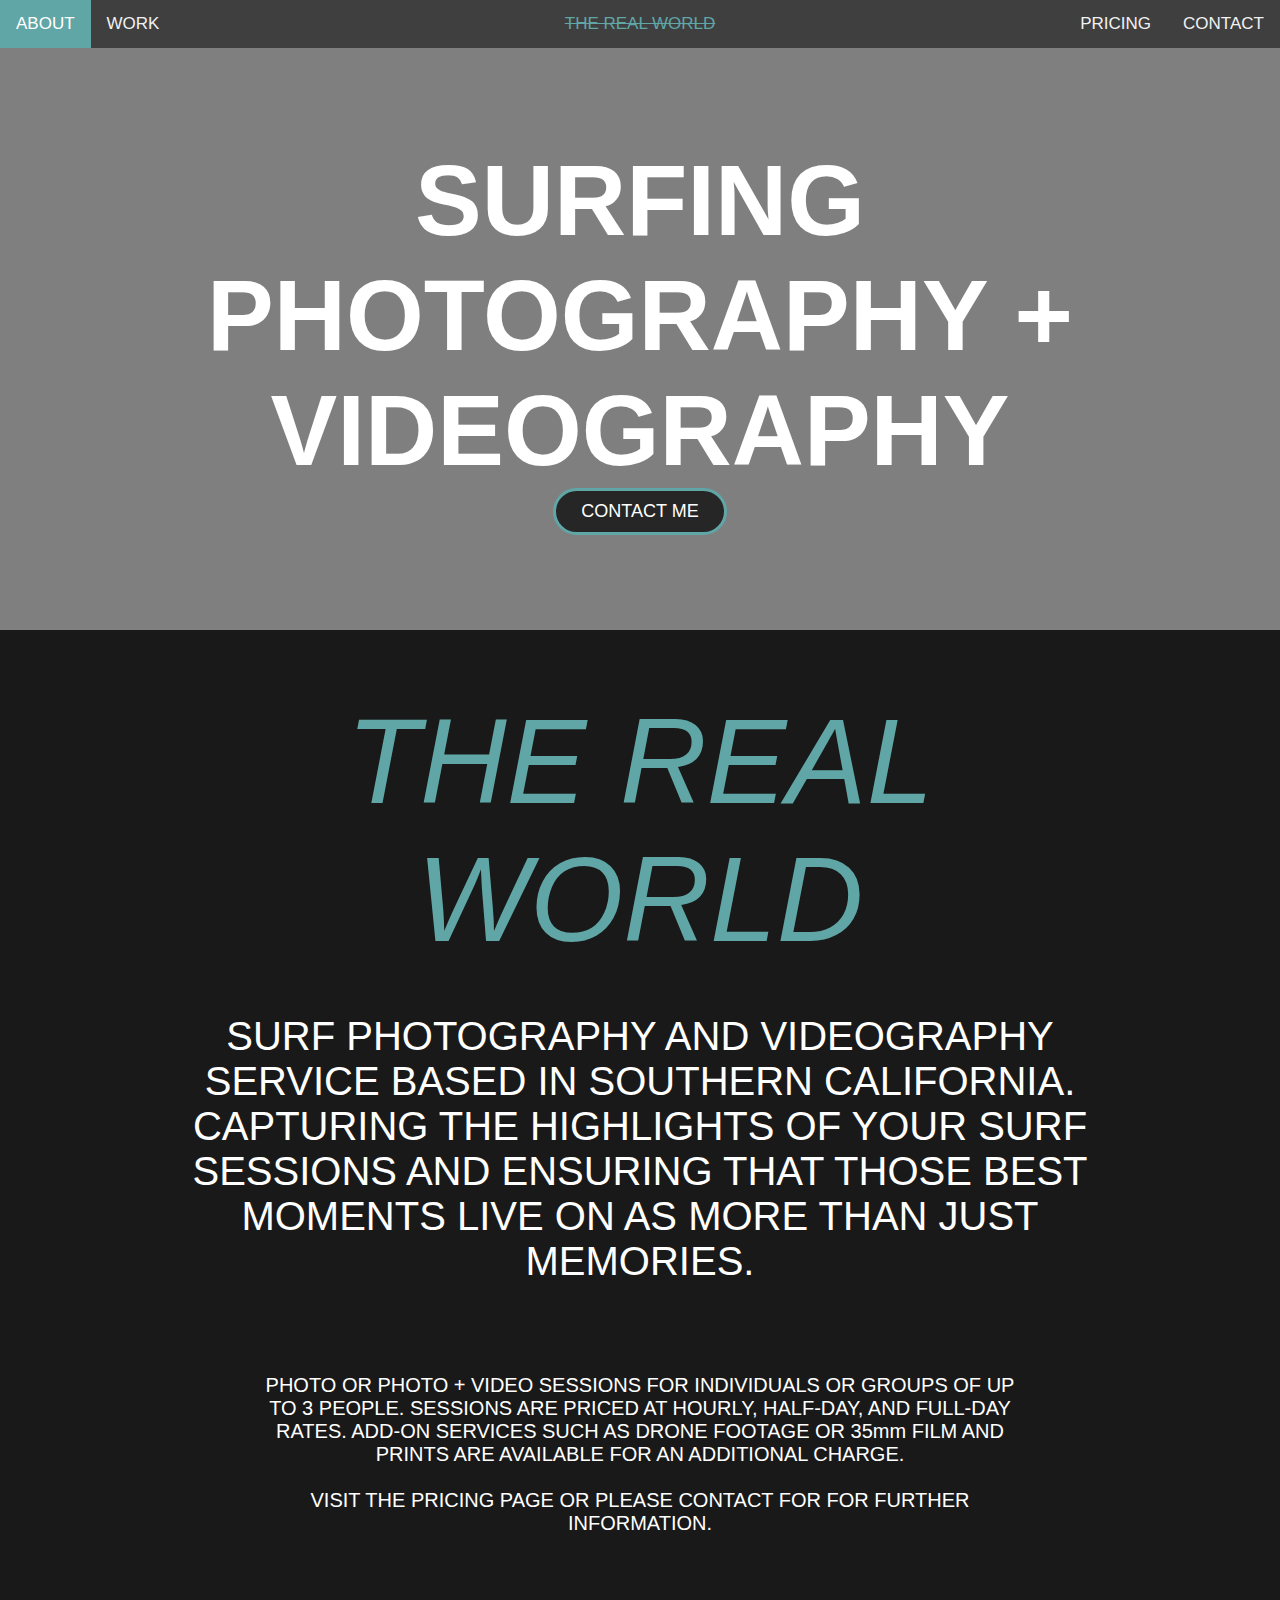
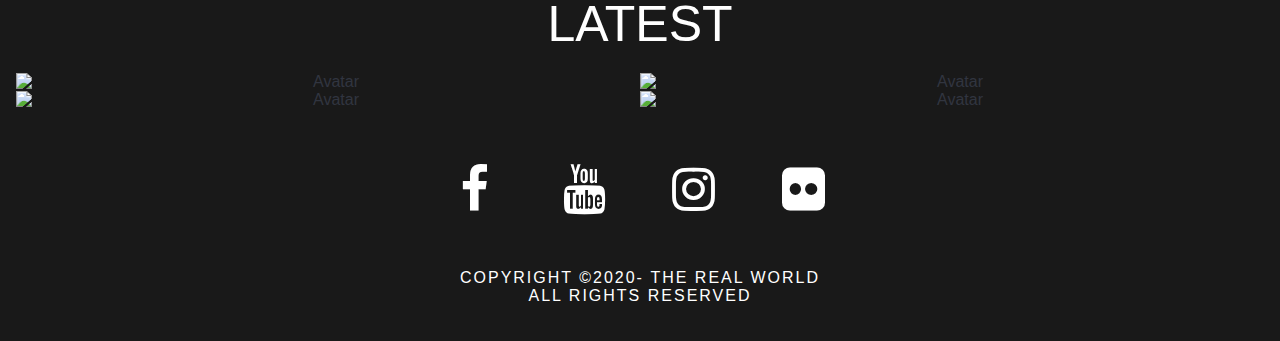
==== index.html @ a41f6792 "Add files via upload" ====
<!DOCTYPE html>
<html lang="en">
<head>
  <title>HOME | THE REAL WORLD</title>
  <link href="style.css" rel="stylesheet">
  <meta charset="utf-8">
  <meta name = "viewport" content = "width=device-width, initial-scale = 1.0">
  <link rel="stylesheet" href="https://use.typekit.net/zuz6nco.css">  
  <link rel="stylesheet" href="https://cdnjs.cloudflare.com/ajax/libs/font-awesome/4.7.0/css/font-awesome.min.css">
  <script src="http://use.edgefonts.net/source-sans-pro:n2:default.js" type="text/javascript"></script>

  <!-- <meta name="description" content=""> -->
  <!-- <meta name="keywords" content=""> -->
  <style>
.homebiotext {
padding-top: 16px;
margin: auto;
padding-bottom: 20px;
width: 85%;
color: white;
}

.homebiotext h1 {
font-family: mr-eaves-modern, sans-serif;
font-style: italic;
font-weight: 100;
font-size: 120px;
text-align: center;
margin-top: 30px;
margin-bottom: 20px;
}

.homebiotext p{
/*font-family: mr-eaves-modern, sans-serif;
*/font-style: normal;
/*font-weight: 100;
*/  font-size: 40px;
  text-align: center;
  margin-top: 30px;
  margin-bottom: 20px;
}

.link {
  font-size: 20px; 
  text-align: center; 
  width: 62%; 
  margin: auto;
    padding: 30px;

/*  padding: 66px 30px;
line-height: 1.9;
*/  

}

.linkimg {
  width:100%;
/*  background-image: linear-gradient(rgba(0, 0, 0, 0.5), rgba(0, 0, 0, 0.5)), url("7.jpg");
*//*  height: 70%;
*/  background-position: center;
  background-repeat: no-repeat;
  background-size: cover;
  position: relative;
}

.link a {
  color: white;
  text-decoration: none;
}

.link a:hover {
  background-color: #60A6A6;
  color: white;
}

@media screen and (max-width: 768px) {
  .thumbnail_column {
    width: 100%;
    height: auto;
  }
}


@media screen and (max-width: 600px) {
  .topnav a, .topnav-right {
    float: none;
    display: block;
  }
  
  .topnav-centered a {
    position: relative;
    top: 0;
    left: 0;
    transform: none;
  }
}

    /*@media (max-width: ) {}*/
  </style>
</head>

<body>
 <div class="hero-image">
<div class="topnav" style="background: rgba(0, 0, 0, 0.5);">
  <div class="topnav-centered">
    <a href="index.html" class="active">THE REAL WORLD</a>
  </div>
  <a href="about.html">ABOUT</a>
  <a href="portfolio.html">WORK</a>
  <div class="topnav-right">
    <a href="pricing.html">PRICING</a>
    <a href="contact.html">CONTACT</a>
  </div>
</div>
  <div class="herotext" style="padding-bottom: 95px;">
    <h1 class="heroh1" style="padding: 75px; padding-bottom: 0px;">SURFING PHOTOGRAPHY + VIDEOGRAPHY</h1>
    <a  href='mailto:cfanti@asu.edu'><button>CONTACT ME</button></a>
  </div>
</div>

<div class="content">
  <div class="homebiotext">
        <!-- <h3>"SO GOOD, YOU WON'T NEED A FILTER."</h3> -->
        <h1 style="color: #60a6a6;">THE REAL WORLD</h1>
        <p class="homebiotext">SURF PHOTOGRAPHY AND VIDEOGRAPHY SERVICE BASED IN SOUTHERN CALIFORNIA. CAPTURING THE HIGHLIGHTS OF YOUR SURF SESSIONS AND ENSURING THAT THOSE BEST MOMENTS LIVE ON AS MORE THAN JUST MEMORIES.</p>
    </div>
    <div class="linkimg">
      <p  class="link">PHOTO OR PHOTO + VIDEO SESSIONS FOR INDIVIDUALS OR GROUPS OF UP TO 3 PEOPLE. SESSIONS ARE PRICED AT HOURLY, HALF-DAY, AND FULL-DAY RATES. ADD-ON SERVICES SUCH AS DRONE FOOTAGE OR 35mm FILM AND PRINTS ARE AVAILABLE FOR AN ADDITIONAL CHARGE.<br>
    <br>VISIT THE <a href="pricing.html">PRICING PAGE</a> OR PLEASE CONTACT FOR FOR FURTHER INFORMATION.</p>
    </div>
    
  <h3>LATEST</h3>
<div class="thumbnail">
        <div class="thumbnail_column">
          <div class="thumbnailcontainer">
            <img src="1.jpg" alt="Avatar" class="thumbnail_image">
            <div class="overlay"><i>CARMEL BEACH -<br> MONTEREY COUNTY, CA<br> DECEMBER 3 2020</i></div>
          </div>
        </div>
        <div class="thumbnail_column">
          <div class="thumbnailcontainer">
            <img src="2.jpg" alt="Avatar" class="thumbnail_image">
            <div class="overlay"><i>PLAYA GUIONES -<br>GUANACASTE, COSTA RICA<br> NOVEMBER 26 2020</i></div>
          </div>
        </div>
      </div>
      <div class="thumbnail">
        <div class="thumbnail_column">
          <div class="thumbnailcontainer">
            <img src="6.jpg" alt="Avatar" class="thumbnail_image">
            <div class="overlay"><i>PLAYA JACO -<br> JACO, COSTA RICA <br>NOVEMBER 23 2020</i></div>
          </div>
        </div>
        <div class="thumbnail_column">
          <div class="thumbnailcontainer">
            <img src="4.jpg" alt="Avatar" class="thumbnail_image">
            <div class="overlay"><i>PIPES -<br> ENCINITAS, CA<br>AUGUST 16 2020</i></div>
          </div>
        </div>
      </div> 
      

  <div class="contact_row">
        <section class="icons">
          <a href="https://www.facebook.com/" target="_blank" class="fa fa-facebook" style="font-size: 50px;"></a>
          <a href="https://www.youtube.com/" target="_blank" class="fa fa-youtube" style="font-size: 50px;"></a>
          <a href="https://www.instagram.com/" target="_blank" class="fa fa-instagram" style="font-size: 50px;"></a>
          <a href="https://www.flickr.com/explore/" target="_blank" class="fa fa-flickr" style="font-size: 50px;"></a>
        </section>
      </div>
      <footer>
        <div class="copyright">
          Copyright &copy;2020- <strong>THE REAL WORLD</strong><br>All rights Reserved
        </div>
      </footer>
</div>

</body>
</html>
---- style.css ----
body, html {
/*  height: 100%;
*/  margin: 0;
font-family: azo-sans-web, sans-serif;
}

.topnav {
  font-family: poppins, sans-serif;
  font-weight: 200;
  position: relative;
  overflow: hidden;
background: rgba(0, 0, 0, 0.9); /* Black background with 0.5 opacity */

}

.topnav a {
  float: left;
  color: #f1f1f1;
  text-align: center;
  padding: 14px 16px;
  text-decoration: none;
  font-size: 17px;
}

.topnav a.active {
  color: #60A6A6;
    text-decoration: line-through;

}

.topnav a:hover {
  background-color: #60A6A6;
  color: white;
}


.topnav-centered a {
  float: none;
  position: absolute;
  top: 50%;
  left: 50%;
  transform: translate(-50%, -50%);
}

.topnav-right {
  float: right;
}

.hero-image {
  background-image: linear-gradient(rgba(0, 0, 0, 0.5), rgba(0, 0, 0, 0.5)), url("hero.jpg");
  height: 70%;
  background-position: center;
  background-repeat: no-repeat;
  background-size: cover;
  position: relative;
}

.hero-image-video {
  background-image: linear-gradient(rgba(0, 0, 0, 0.5), rgba(0, 0, 0, 0.5)), url("videohero.jpg");
  height: 70%;
  background-position: center;
  background-repeat: no-repeat;
  background-size: cover;
  position: relative;
}

.hero-text {
  text-align: center;
  position: absolute;
  top: 50%;
  left: 50%;
  transform: translate(-50%, -50%);
  color: white;
}

.herotext {
  text-align: center;
  color: white;
  padding: 20px;
}

.hero-h1 {
font-style: normal;
font-weight: 800;
  font-size:50px; 
  margin-bottom: 10px;
  text-align: center;
}

.heroh1 {
font-style: normal;
font-weight: 800;
  font-size:100px; 
  margin: 0px;
  padding: 100px 0;
  text-align: center;
}

.hero-h2 {
  font-size:40px; 
  font-weight: 200;
  margin-top: 0px;
  text-align: center;
}

 button {
  border: 3px solid #60A6A6;
  border-radius: 45px;
  outline: 0;
  display: inline-block;
  padding: 10px 25px;
  color: white;
  background: rgba(0, 0, 0, 0.7);
  text-align: center;
  cursor: pointer;
  font-family: mr-eaves-modern, sans-serif;
font-style: normal;
font-weight: 100;
font-size: 18px;
}

button:hover {
  background-color: #60A6A6;
  color: white;
}

.thumbnail {
    display: inline-block;
    width: 100%;
    height: 100%;
    color: #313540;
    text-align: center;
}

.thumbnailcontainer {
  position: relative;
  margin-left: auto;
  margin-right: auto;
}

.thumbnail_image {
  display: block;
  width: 100%;
  height: auto;
}

.overlay {
  position: absolute; 
  top: 50%;
  transform: translateY(-50%);
  /*background: rgb(0, 0, 0);
  background: rgba(0, 0, 0, 0.5); /* Black see-through */
  color: #f1f1f1; 
  width: 100%;
  transition: .5s ease;
  opacity:0;
  color: white;
  font-size: 20px;
  padding: 20px 0;
  text-align: center;
  /*font-family: mr-eaves-sans, sans-serif;*/
font-style: normal;
font-weight: 800;
font-size: 40px;
}

.thumbnailcontainer:hover .overlay {
  opacity: 1;
  width: 100%;
}

.thumbnailcontainer:hover .thumbnail_image {
  filter: brightness(0.40);
}

.thumbnail_column {
    text-align: center;
    float: left;
    width: 50%;
}

.thumbnail:after {
    content: "";
    display: inline-block;
    clear: both;
}

.content {
  padding: 16px;
  background: rgba(0, 0, 0, 0.9);
  color: white;
}

.content h3 {
  font-family: mr-eaves-modern, sans-serif;
font-style: normal;
font-weight: 100;
  font-size: 50px;
  text-align: center;
  margin-top: 30px;
  margin-bottom: 20px;
}

.content p {
  font-family: poppins, sans-serif;
  font-weight: 200;
}

/*Contact Us Now Button*/
.contact_row {
  text-align: center;
  color: #FFFFFF;
  text-transform: uppercase;
  font-weight: lighter;
  letter-spacing: 2px;
  border-top-width: 2px;
  padding-top: 20px;
}


/*Social Media Icons*/
.icons {
    text-align: center;
    font-size: 50px;
    padding-top: 10px;
    padding-right: 10px;
    padding-left: 10px;
    padding-bottom: 10px;
    width: 50%;
    margin-left: auto;
    margin-right: auto;
}

.icons h2 {
  font-size: 24px;
  color: #313540;
}

.fa {
    padding: 20px;
    font-size: 50px;
    width: 50px;
    text-align: center;
    text-decoration: none;
    margin: 5px 2px;
    border-radius: 50%;
}

.fa:hover {
    color: #60A6A6;
/*    background-color: #60A6A6;
*/}

.fa-facebook {
    color: white;
}

.fa-youtube {
    color: white;
}

.fa-instagram {
    color: white;
}

.fa-flickr {
    color: white;
}

/*Footer*/
.copyright {
  text-align: center;
  padding-top: 20px;
  padding-bottom: 20px;
  color: white;
  text-transform: uppercase;
  font-weight: lighter;
  letter-spacing: 2px;
  border-top-width: 2px;
}

/*About*/

.columnL {
  float: left;
  width: 25%;
  font-size: 30px;
  text-align: center; 
}

.columnR {
  float: left;
  width: 75%;  
}

.row {
  height: auto;
  margin-top: 100px;
}

.about1p {
  padding: 0 50px 0 32px;
}

.row:after {
  content: "";
  display: table;
  clear: both;
}


/*Portfolio*/

.portfolio-h1 {
  margin: 50px 0; 
  font-size: 100px;
  font-family: poppins, sans-serif;
  font-style: normal;
  font-weight: 900;
  text-align: center;
}

.portfolioimage {
  display: block;
  width: 100%;
  height: auto;
    filter: brightness(0.80);

}

.portfoliooverlay {
  position: absolute; 
  top: 50%;
  transform: translateY(-50%);
  /*background: rgb(0, 0, 0);
  background: rgba(0, 0, 0, 0.5); /* Black see-through */
  color: #f1f1f1; 
  width: 100%;
/*  transition: .5s ease;
*/  opacity:1;
  color: white;
  font-size: 20px;
  padding: 20px 0;
  text-align: center;
  font-family: mr-eaves-modern, sans-serif;
font-style: normal;
font-weight: 800;
font-size: 40px;
}

.thumbnailcontainer:hover .portfoliooverlay {
    color: #60A6A6;
}

.thumbnailcontainer:hover .portfolioimage {
  filter: brightness(0.40);
}
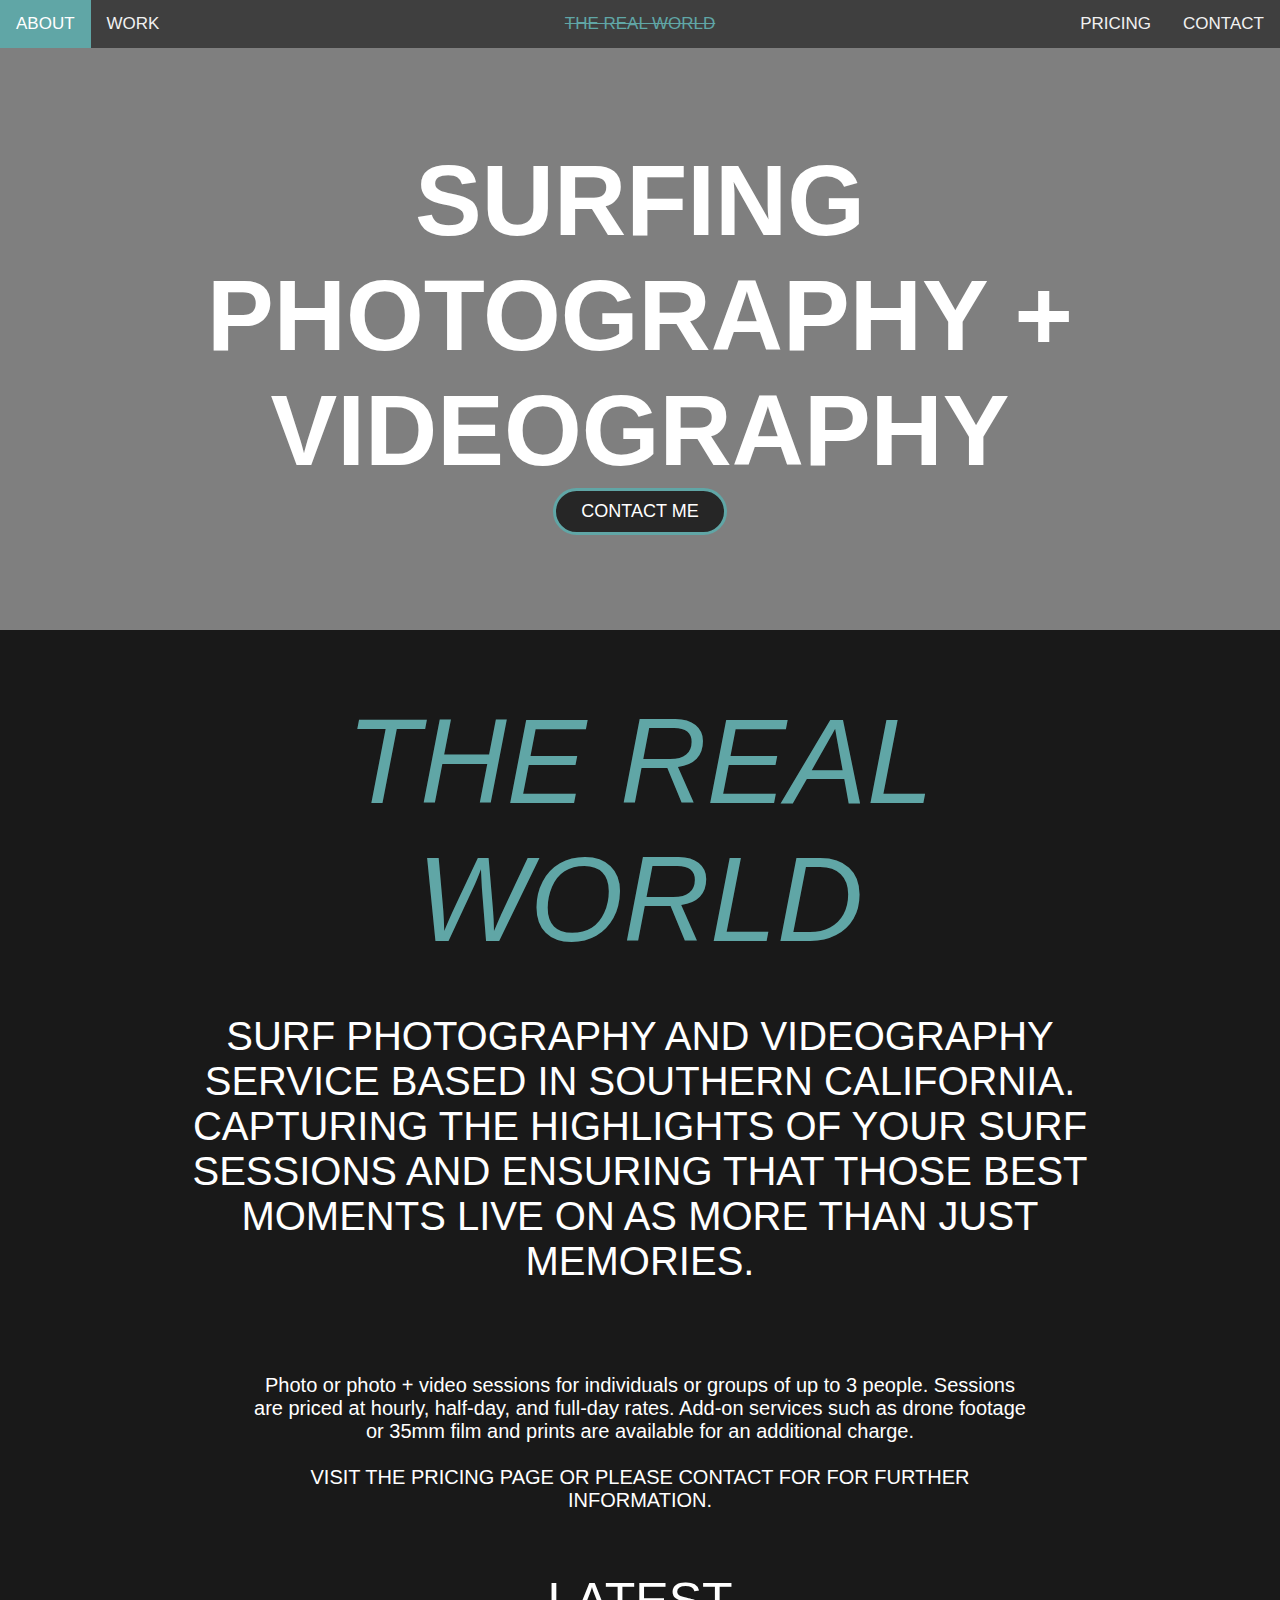
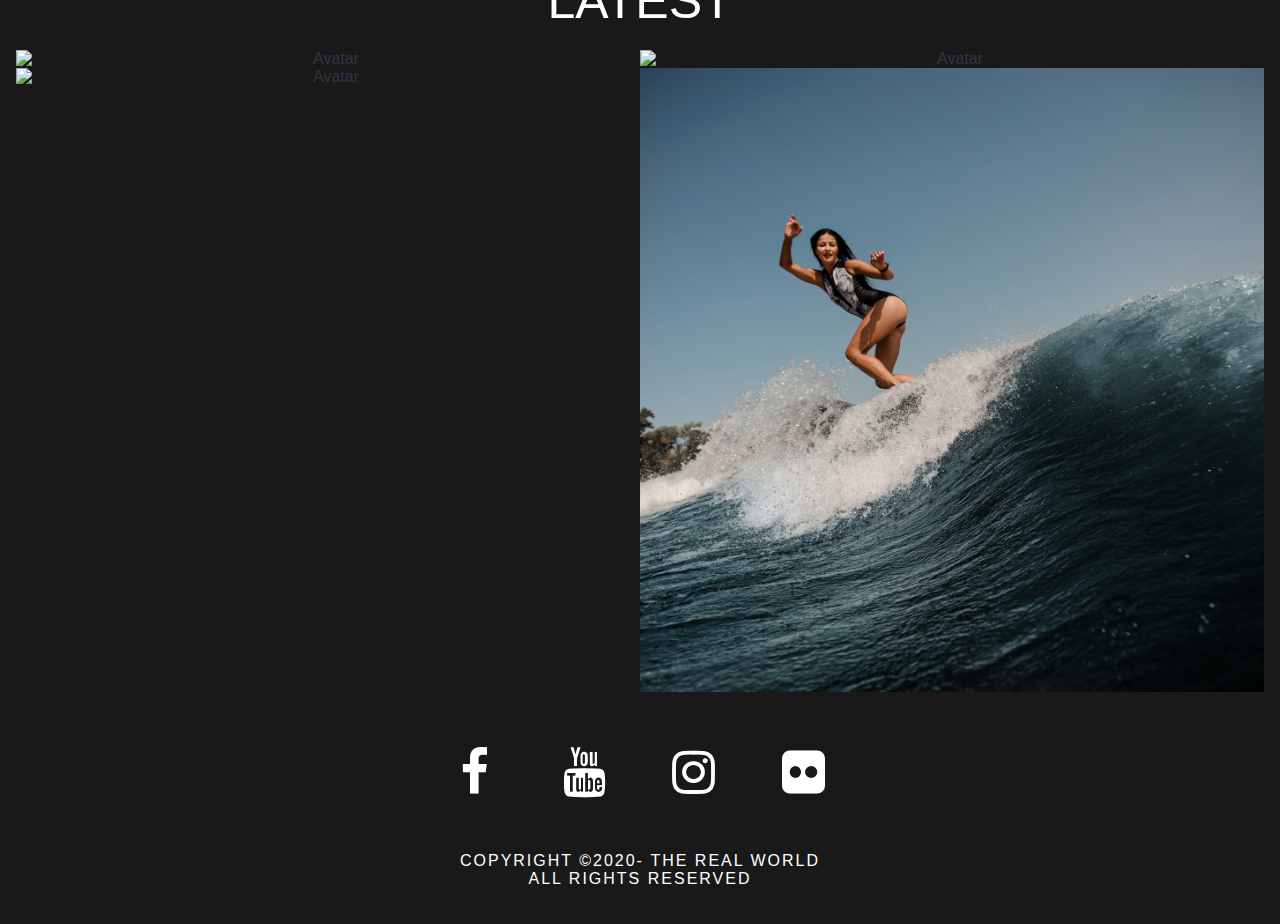
==== commit 486e8243: "Update index.html" ====
--- a/index.html
+++ b/index.html
@@ -20,6 +20,17 @@
 color: white;
 }
 
+.homeheroh1 {
+	font-style: normal;
+	font-weight: 800;
+	font-size:100px; 
+	margin: 0px;
+	/*padding: 100px 0;*/
+	text-align: center;
+	padding: 75px; 
+	padding-bottom: 0px;
+}
+
 .homebiotext h1 {
 font-family: mr-eaves-modern, sans-serif;
 font-style: italic;
@@ -77,6 +88,23 @@
   .thumbnail_column {
     width: 100%;
     height: auto;
+  }
+
+  .homeheroh1 {
+    font-size: 10vw;
+    padding: 0;
+  }
+
+  .homebiotext h1 {
+    font-size: 20vw;
+  }
+
+  .homebiotext p {
+    font-size: 5vw;
+  }
+
+  .link {
+  	font-size: 4vw; 
   }
 }
 
@@ -113,7 +141,7 @@
   </div>
 </div>
   <div class="herotext" style="padding-bottom: 95px;">
-    <h1 class="heroh1" style="padding: 75px; padding-bottom: 0px;">SURFING PHOTOGRAPHY + VIDEOGRAPHY</h1>
+    <h1 class="homeheroh1" style="">SURFING PHOTOGRAPHY + VIDEOGRAPHY</h1>
     <a  href='mailto:cfanti@asu.edu'><button>CONTACT ME</button></a>
   </div>
 </div>
@@ -125,7 +153,7 @@
         <p class="homebiotext">SURF PHOTOGRAPHY AND VIDEOGRAPHY SERVICE BASED IN SOUTHERN CALIFORNIA. CAPTURING THE HIGHLIGHTS OF YOUR SURF SESSIONS AND ENSURING THAT THOSE BEST MOMENTS LIVE ON AS MORE THAN JUST MEMORIES.</p>
     </div>
     <div class="linkimg">
-      <p  class="link">PHOTO OR PHOTO + VIDEO SESSIONS FOR INDIVIDUALS OR GROUPS OF UP TO 3 PEOPLE. SESSIONS ARE PRICED AT HOURLY, HALF-DAY, AND FULL-DAY RATES. ADD-ON SERVICES SUCH AS DRONE FOOTAGE OR 35mm FILM AND PRINTS ARE AVAILABLE FOR AN ADDITIONAL CHARGE.<br>
+      <p  class="link">Photo or photo + video sessions for individuals or groups of up to 3 people. Sessions are priced at hourly, half-day, and full-day rates. Add-on services such as drone footage or 35mm film and prints are available for an additional charge.<br>
     <br>VISIT THE <a href="pricing.html">PRICING PAGE</a> OR PLEASE CONTACT FOR FOR FURTHER INFORMATION.</p>
     </div>
     
